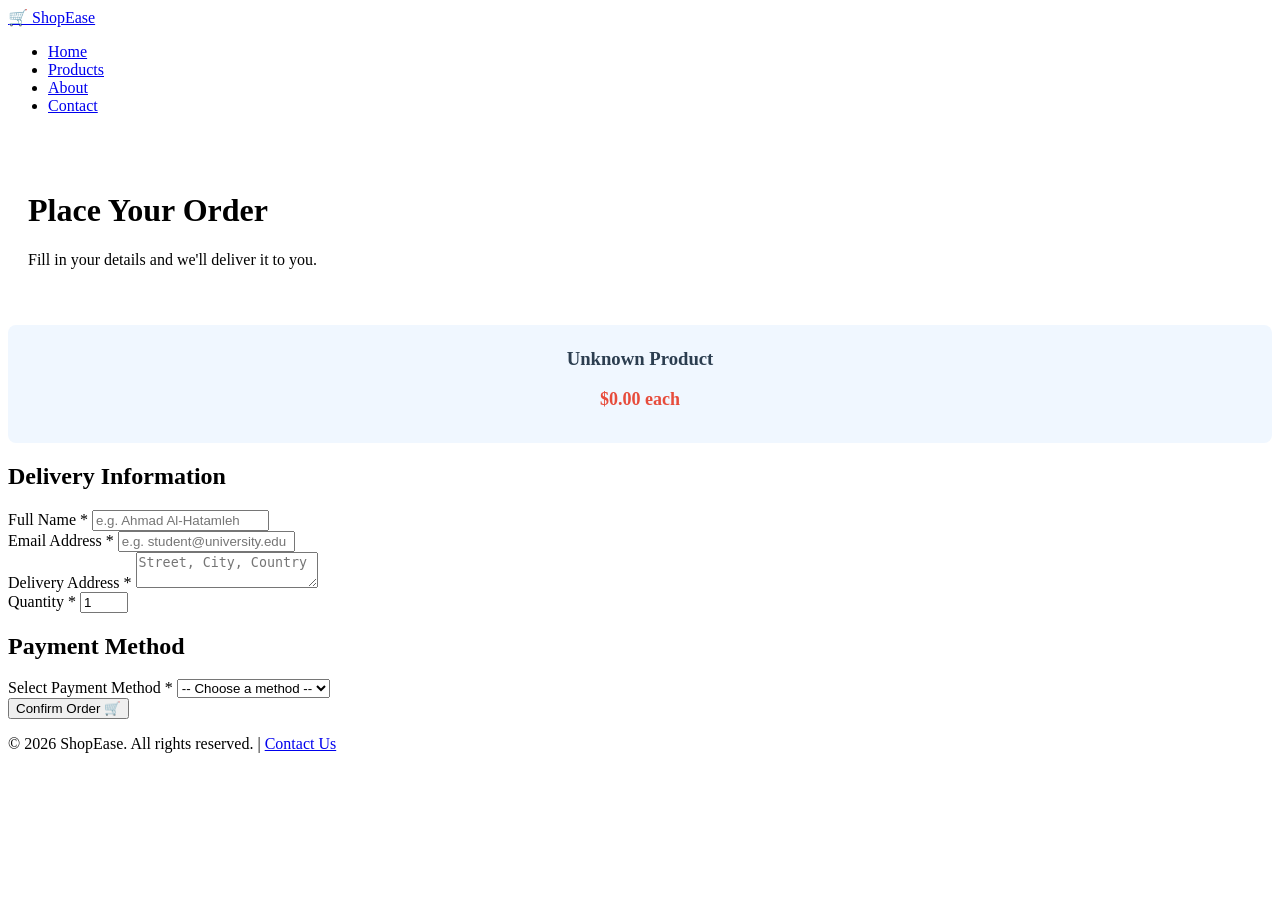
==== order.html @ ed9335c4 "Add files via upload" ====
<!DOCTYPE html>
<html lang="en">
<head>
    <meta charset="UTF-8">
    <meta name="viewport" content="width=device-width, initial-scale=1.0">
    <title>ShopEase - Place Order</title>
    <link rel="stylesheet" href="css/style.css">
</head>
<body>

<nav>
    <a href="index.html" class="logo">🛒 ShopEase</a>
    <ul>
        <li><a href="index.html">Home</a></li>
        <li><a href="products.html" class="active">Products</a></li>
        <li><a href="about.html">About</a></li>
        <li><a href="contact.html">Contact</a></li>
    </ul>
</nav>

<div class="hero" style="padding: 40px 20px;">
    <h1>Place Your Order</h1>
    <p>Fill in your details and we'll deliver it to you.</p>
</div>

<div class="container">
    <div class="form-wrapper">

        <div id="product-info" style="text-align:center;margin-bottom:20px;padding:15px;background:#f0f7ff;border-radius:8px;">
        </div>

        <div id="error-box" class="alert alert-error" style="display:none;"></div>

        <form id="order-form">
            <h2>Delivery Information</h2>

            <div class="form-group">
                <label>Full Name *</label>
                <input type="text" id="name" placeholder="e.g. Ahmad Al-Hatamleh" required>
            </div>

            <div class="form-group">
                <label>Email Address *</label>
                <input type="email" id="email" placeholder="e.g. student@university.edu" required>
            </div>

            <div class="form-group">
                <label>Delivery Address *</label>
                <textarea id="address" placeholder="Street, City, Country" required></textarea>
            </div>

            <div class="form-group">
                <label>Quantity *</label>
                <input type="number" id="quantity" min="1" max="20" value="1" required>
            </div>

            <h2 style="margin-top:20px;">Payment Method</h2>

            <div class="form-group">
                <label>Select Payment Method *</label>
                <select id="payment" required>
                    <option value="">-- Choose a method --</option>
                    <option value="Credit Card">Credit Card</option>
                    <option value="PayPal">PayPal</option>
                    <option value="Cash on Delivery">Cash on Delivery</option>
                </select>
            </div>

            <button type="submit" class="btn">Confirm Order 🛒</button>
        </form>
    </div>
</div>

<footer>
    <p>&copy; 2026 ShopEase. All rights reserved. | <a href="contact.html">Contact Us</a></p>
</footer>

<script>
    var params = new URLSearchParams(window.location.search);
    var productName  = params.get('name')  || 'Unknown Product';
    var productPrice = parseFloat(params.get('price')) || 0;

    document.getElementById('product-info').innerHTML =
        '<h3 style="color:#2c3e50;margin-top:8px;">' + productName + '</h3>' +
        '<p style="color:#e74c3c;font-weight:bold;font-size:18px;">$' + productPrice.toFixed(2) + ' each</p>';

    document.getElementById('order-form').addEventListener('submit', function(e) {
        e.preventDefault();

        var name     = document.getElementById('name').value.trim();
        var email    = document.getElementById('email').value.trim();
        var address  = document.getElementById('address').value.trim();
        var qty      = parseInt(document.getElementById('quantity').value);
        var payment  = document.getElementById('payment').value;
        var errors   = [];

        if (name === '')    errors.push('Full name is required.');
        if (email === '')   errors.push('Email address is required.');
        if (address === '') errors.push('Delivery address is required.');
        if (qty < 1 || qty > 20) errors.push('Quantity must be between 1 and 20.');
        if (payment === '') errors.push('Please select a payment method.');

        var emailPattern = /^[^\s@]+@[^\s@]+\.[^\s@]+$/;
        if (email !== '' && !emailPattern.test(email)) {
            errors.push('Please enter a valid email address.');
        }

        var errorBox = document.getElementById('error-box');
        if (errors.length > 0) {
            errorBox.style.display = 'block';
            errorBox.innerHTML = '<strong>Please fix the following:</strong><ul style="margin-top:8px;padding-left:20px;">';
            for (var i = 0; i < errors.length; i++) {
                errorBox.innerHTML += '<li>' + errors[i] + '</li>';
            }
            errorBox.innerHTML += '</ul>';
            return;
        }

        errorBox.style.display = 'none';

        var total = (productPrice * qty).toFixed(2);

        var query = 'name='    + encodeURIComponent(name)
                  + '&email='   + encodeURIComponent(email)
                  + '&product=' + encodeURIComponent(productName)
                  + '&qty='     + qty
                  + '&total='   + total
                  + '&payment=' + encodeURIComponent(payment);

        window.location.href = 'confirmation.html?' + query;
    });
</script>

</body>
</html>
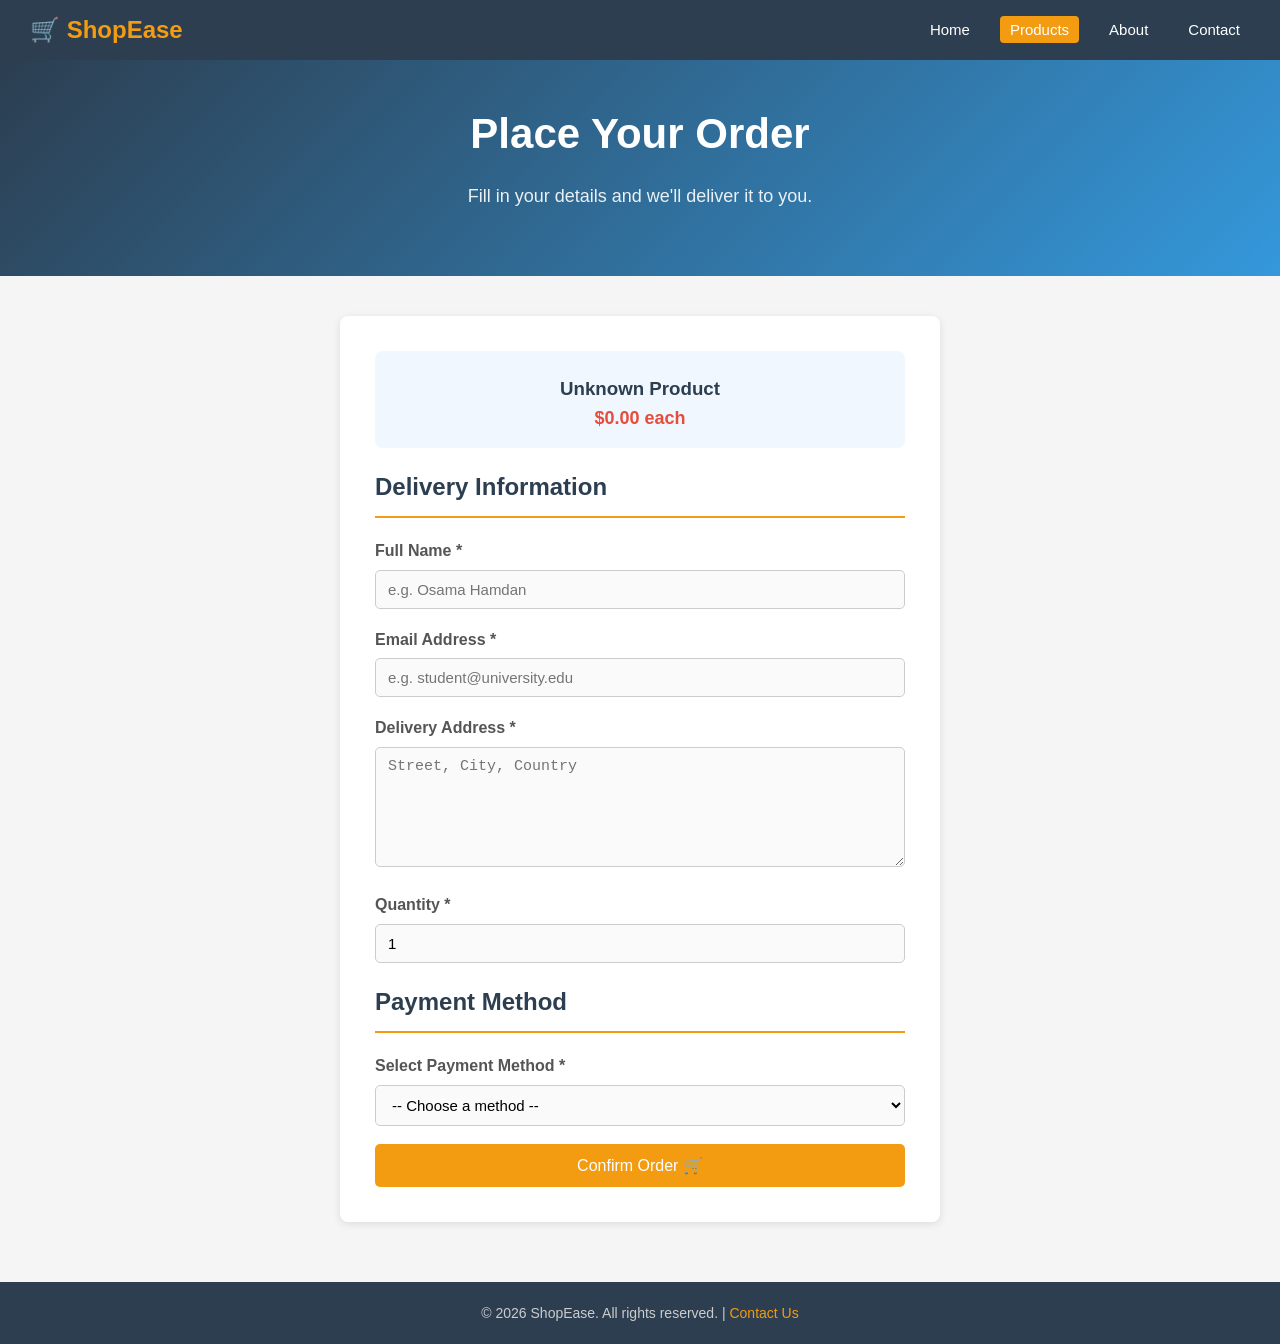
==== commit 8f0c07f5: "Add files via upload" ====
--- a/order.html
+++ b/order.html
@@ -36,7 +36,7 @@
 
             <div class="form-group">
                 <label>Full Name *</label>
-                <input type="text" id="name" placeholder="e.g. Ahmad Al-Hatamleh" required>
+                <input type="text" id="name" placeholder="e.g. Osama Hamdan" required>
             </div>
 
             <div class="form-group">
--- a/css/style.css
+++ b/css/style.css
@@ -0,0 +1,63 @@
+* { margin: 0; padding: 0; box-sizing: border-box; }
+
+body { font-family: Arial, sans-serif; background-color: #f5f5f5; color: #333; line-height: 1.6; }
+
+nav { background-color: #2c3e50; padding: 0 30px; display: flex; align-items: center; justify-content: space-between; height: 60px; }
+nav .logo { color: #f39c12; font-size: 24px; font-weight: bold; text-decoration: none; }
+nav ul { list-style: none; display: flex; gap: 20px; }
+nav ul li a { color: #ffffff; text-decoration: none; font-size: 15px; padding: 5px 10px; border-radius: 4px; transition: background 0.3s; }
+nav ul li a:hover, nav ul li a.active { background-color: #f39c12; color: #fff; }
+
+.hero { background: linear-gradient(135deg, #2c3e50, #3498db); color: white; text-align: center; padding: 80px 20px; }
+.hero h1 { font-size: 42px; margin-bottom: 15px; }
+.hero p { font-size: 18px; margin-bottom: 25px; opacity: 0.9; }
+
+.btn { display: inline-block; background-color: #f39c12; color: white; padding: 12px 30px; text-decoration: none; border-radius: 5px; font-size: 16px; border: none; cursor: pointer; transition: background 0.3s; }
+.btn:hover { background-color: #e67e22; }
+
+.container { max-width: 1100px; margin: 40px auto; padding: 0 20px; }
+.section-title { text-align: center; font-size: 28px; margin-bottom: 30px; color: #2c3e50; border-bottom: 3px solid #f39c12; padding-bottom: 10px; display: inline-block; }
+.section-title-wrapper { text-align: center; margin-bottom: 30px; }
+
+.products-grid { display: grid; grid-template-columns: repeat(auto-fill, minmax(240px, 1fr)); gap: 25px; }
+.product-card { background: white; border-radius: 8px; box-shadow: 0 2px 8px rgba(0,0,0,0.1); overflow: hidden; text-align: center; transition: transform 0.2s; }
+.product-card:hover { transform: translateY(-4px); }
+.product-card img { width: 100%; height: 200px; object-fit: cover; }
+.product-card .no-image { width: 100%; height: 200px; background-color: #e0e0e0; display: flex; align-items: center; justify-content: center; font-size: 40px; }
+.product-card .card-body { padding: 15px; }
+.product-card h3 { font-size: 18px; margin-bottom: 8px; color: #2c3e50; }
+.product-card .price { color: #e74c3c; font-size: 20px; font-weight: bold; margin-bottom: 10px; }
+.product-card p.description { font-size: 13px; color: #777; margin-bottom: 15px; }
+
+.form-wrapper { background: white; padding: 35px; border-radius: 8px; box-shadow: 0 2px 8px rgba(0,0,0,0.1); max-width: 600px; margin: 0 auto; }
+.form-wrapper h2 { margin-bottom: 20px; color: #2c3e50; border-bottom: 2px solid #f39c12; padding-bottom: 10px; }
+.form-group { margin-bottom: 18px; }
+.form-group label { display: block; margin-bottom: 6px; font-weight: bold; color: #555; }
+.form-group input, .form-group select, .form-group textarea { width: 100%; padding: 10px 12px; border: 1px solid #ccc; border-radius: 5px; font-size: 15px; background: #fafafa; }
+.form-group input:focus, .form-group select:focus, .form-group textarea:focus { outline: none; border-color: #3498db; background: #fff; }
+.form-group textarea { height: 120px; resize: vertical; }
+.form-wrapper .btn { width: 100%; font-size: 16px; padding: 12px; }
+
+.confirmation-box { background: white; border-radius: 8px; box-shadow: 0 2px 8px rgba(0,0,0,0.1); padding: 50px 30px; text-align: center; max-width: 600px; margin: 0 auto; }
+.confirmation-box .icon { font-size: 70px; margin-bottom: 20px; }
+.confirmation-box h2 { color: #27ae60; font-size: 28px; margin-bottom: 15px; }
+.confirmation-box p { font-size: 16px; color: #555; margin-bottom: 10px; }
+.order-summary { background: #f9f9f9; border: 1px solid #eee; border-radius: 6px; padding: 20px; margin: 20px 0; text-align: left; }
+.order-summary p { margin-bottom: 8px; font-size: 15px; }
+.order-summary span { font-weight: bold; color: #2c3e50; }
+
+.about-content { background: white; padding: 35px; border-radius: 8px; box-shadow: 0 2px 8px rgba(0,0,0,0.1); }
+.about-content h2 { color: #2c3e50; margin-bottom: 15px; font-size: 22px; }
+.about-content p { color: #555; margin-bottom: 15px; }
+.about-values { display: grid; grid-template-columns: repeat(auto-fill, minmax(200px, 1fr)); gap: 20px; margin-top: 30px; }
+.value-card { background: #f0f7ff; border-left: 4px solid #3498db; padding: 15px; border-radius: 5px; }
+.value-card h3 { color: #2c3e50; margin-bottom: 8px; }
+.value-card p { font-size: 14px; color: #666; margin: 0; }
+
+.alert { padding: 12px 20px; border-radius: 5px; margin-bottom: 20px; font-size: 15px; }
+.alert-success { background-color: #d4edda; color: #155724; border: 1px solid #c3e6cb; }
+.alert-error { background-color: #f8d7da; color: #721c24; border: 1px solid #f5c6cb; }
+
+footer { background-color: #2c3e50; color: #ccc; text-align: center; padding: 20px; margin-top: 60px; font-size: 14px; }
+footer a { color: #f39c12; text-decoration: none; }
+footer a:hover { text-decoration: underline; }
